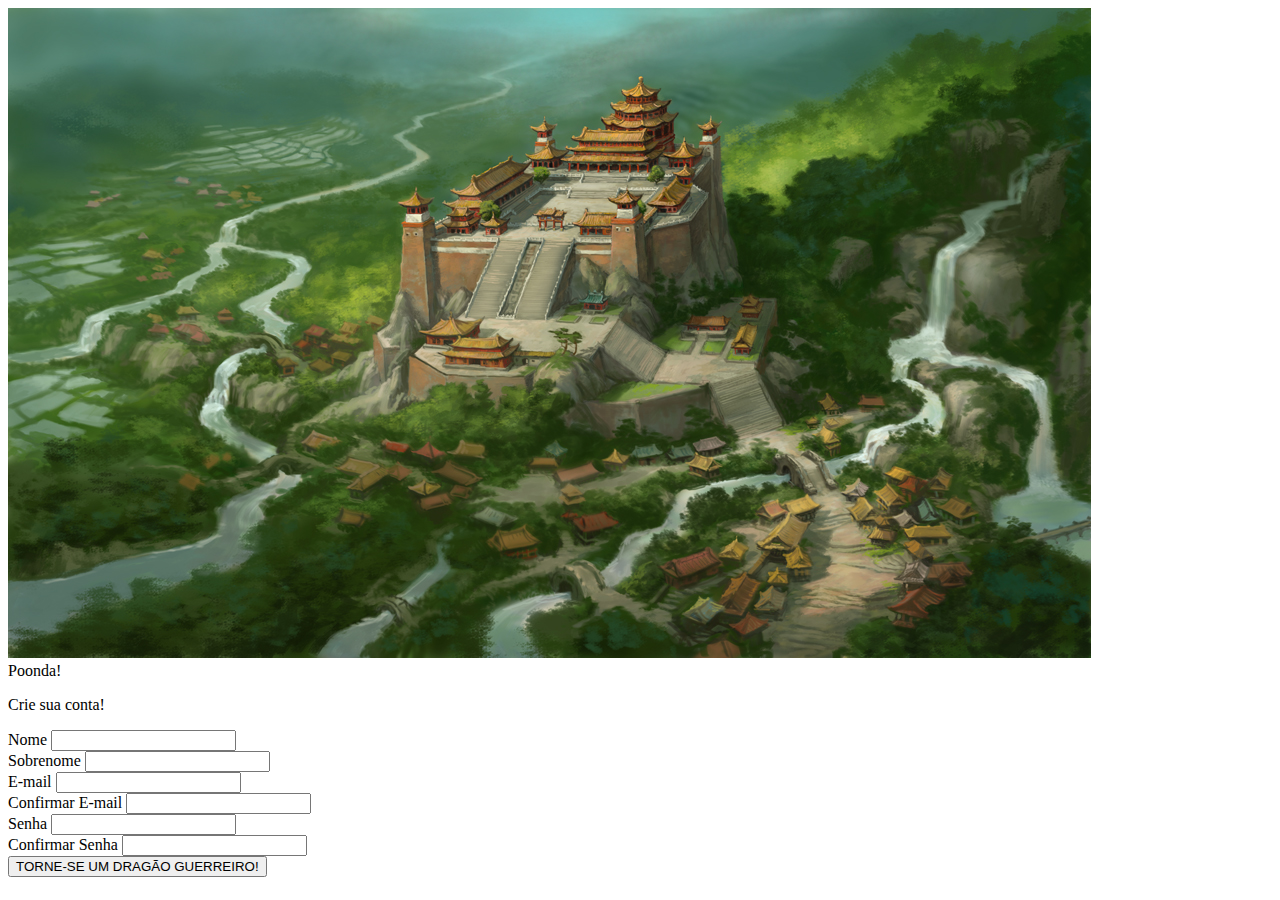
==== site/public/cadastro.html @ e6c88bd1 "Adicionando index(nao finalizado)" ====
<!DOCTYPE html>
<html lang="pt-br">

<head>
    <meta charset="UTF-8">
    <meta http-equiv="X-UA-Compatible" content="IE=edge">
    <meta name="viewport" content="width=device-width, initial-scale=1.0">

    <title>POONDA!| Cadastro</title>

    <script src="./js/funcoes.js"></script>

    <link rel="stylesheet" href="./css/style.css">
    <link rel="preconnect" href="https://fonts.gstatic.com">
    <link
        href="https://fonts.googleapis.com/css2?family=Exo+2:ital,wght@0,100;0,200;0,300;0,400;0,500;0,600;0,700;0,800;0,900;1,100;1,200;1,300;1,400;1,500;1,600;1,700;1,800;1,900&display=swap"
        rel="stylesheet">
</head>

<body>

    <img src="assets/imgs/backgroundCadastroLogin.jpg" alt="" class="background_cadastro">

    <!-- HEADER -->
    <div class="header">
        <div class="container">
            <span class="titulo">Poonda!</span>
        </div>
    </div>
    <!-- FIM DO HEADER -->


    <!-- FORMULÁRIO DE INFORMAÇÕES -->
    <div class="caixa-formulario" id="formulario_usuario" style="display: flex;">
        <div class="container">

            <p>Crie sua conta!</p>

            <div class="campo">
                <label for="nome">Nome</label>
                <input type="text" id="ipt_nome">               
            </div>
            <div class="campo">
                <label for="sobrenome">Sobrenome</label>
                <input type="text" id="ipt_sobrenome">
            </div>
            <div class="campo">
                <label for="email">E-mail</label>
                <input type="text" id="ipt_email">
            </div>
            <div class="campo">
                <label for="email">Confirmar E-mail</label>
                <input type="email" id="ipt_confirmarEmail">
            </div>
            <div class="campo2">
                <label for="password">Senha</label>
                <input type="password" id="ipt_senha">
            </div>
            <div class="campo2">
                <label for="password">Confirmar Senha</label>
                <input type="password" id="ipt_confirmacaoSenha">
            </div>
            <button class="cadastrar">TORNE-SE UM DRAGÃO GUERREIRO!</button>
        </div>  
    </div>
    <!-- FIM DO FORMULÁRIO -->

</body>

</html>

<script>
    function cadastrar() {
        aguardar();

        //Recupere o valor da nova input pelo nome do id
        // Agora vá para o método fetch logo abaixo
        var nomeVar = ipt_nome.value;
        var sobrenomeVar = ipt_sobrenome.value;
        var emailVar = ipt_email.value;
        var confirmarEmailVar = ipt_confirmarEmail.value;
        var senhaVar = ipt_senha.value;
        var confirmacaoSenhaVar = ipt_confirmarSenha.value;

        if (nomeVar == "" || sobrenomeVar == "" || emailVar == ""  || confirmarEmail == "" || senhaVar == "" || confirmacaoSenhaVar == "") {
            cardErro.style.display = "block"
            mensagem_erro.innerHTML = "Insira todos os campos para prosseguir!";

            finalizarAguardar();
            return false;
        }
        else {
            setInterval(sumirMensagem, 5000)
        }

        // Enviando o valor da nova input
        fetch("/usuarios/cadastrar", {
            method: "POST",
            headers: {
                "Content-Type": "application/json"
            },
            body: JSON.stringify({
                // crie um atributo que recebe o valor recuperado aqui
                // Agora vá para o arquivo routes/usuario.js
                nomeServer: nomeVar,
                emailServer: emailVar,
                senhaServer: senhaVar
            })
        }).then(function (resposta) {

            console.log("resposta: ", resposta);

            if (resposta.ok) {
                cardErro.style.display = "block";

                mensagem_erro.innerHTML = "Cadastro realizado com sucesso! Redirecionando para tela de Login...";

                setTimeout(() => {
                    window.location = "login.html";
                }, "2000")
                
                limparFormulario();
                finalizarAguardar();
            } else {
                throw ("Houve um erro ao tentar realizar o cadastro!");
            }
        }).catch(function (resposta) {
            console.log(`#ERRO: ${resposta}`);
            finalizarAguardar();
        });

        return false;
    }

    function sumirMensagem() {
        cardErro.style.display = "none"
    }

</script>
---- site/public/css/style.css ----
@import url('https://fonts.googleapis.com/css2?family=Barlow:ital,wght@0,100;0,200;0,300;0,400;0,500;0,600;0,700;0,800;0,900;1,100;1,200;1,300;1,400;1,500;1,600;1,700;1,800;1,900&display=swap');
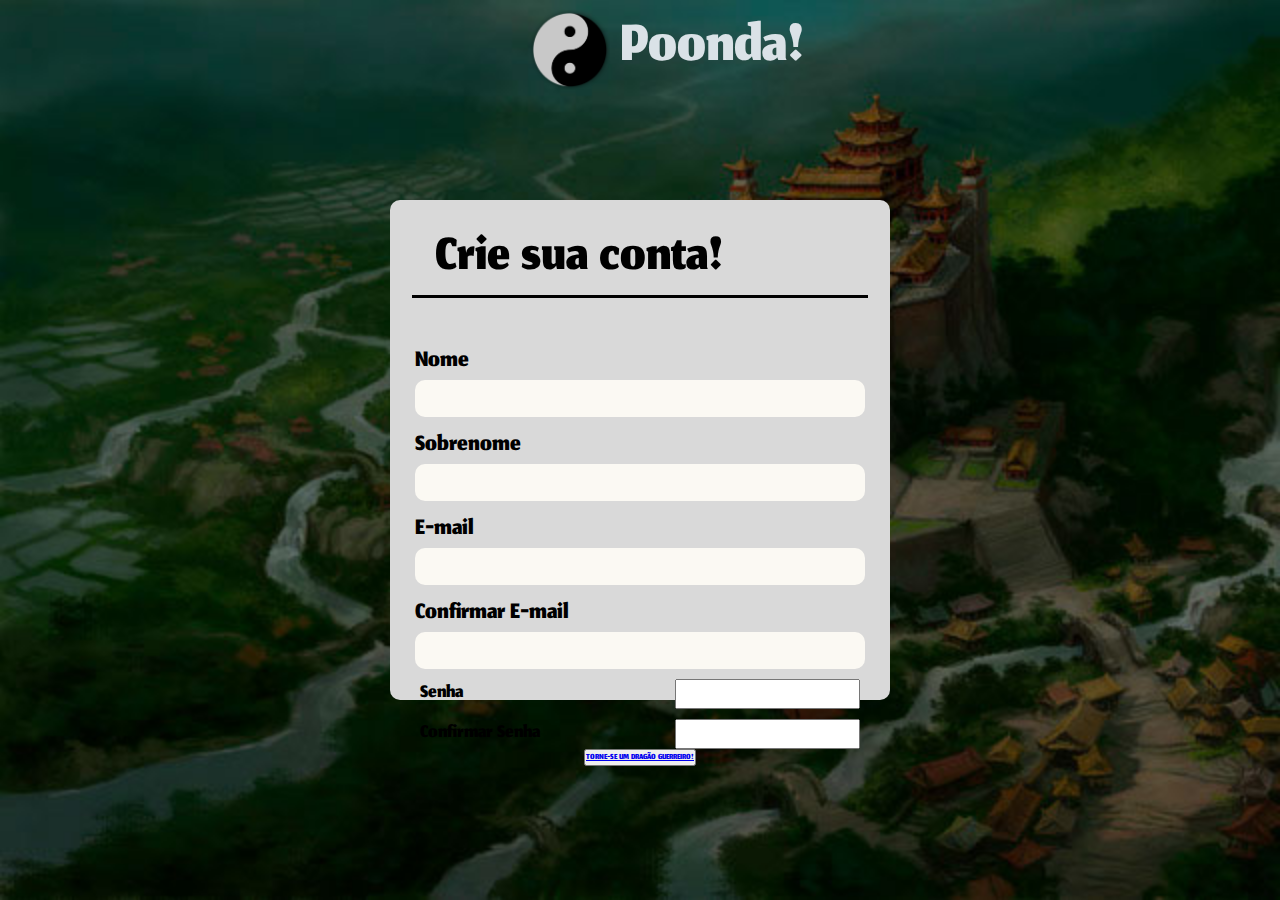
==== commit 8c371950: "Atualizando Login e criando tela de cadastro" ====
--- a/site/public/cadastro.html
+++ b/site/public/cadastro.html
@@ -10,59 +10,68 @@
 
     <script src="./js/funcoes.js"></script>
 
-    <link rel="stylesheet" href="./css/style.css">
-    <link rel="preconnect" href="https://fonts.gstatic.com">
+    <link rel="stylesheet" href="css/cadastro.css">
     <link
-        href="https://fonts.googleapis.com/css2?family=Exo+2:ital,wght@0,100;0,200;0,300;0,400;0,500;0,600;0,700;0,800;0,900;1,100;1,200;1,300;1,400;1,500;1,600;1,700;1,800;1,900&display=swap"
+        href="https://fonts.googleapis.com/css2?family=Jomhuria&display=swap"
         rel="stylesheet">
 </head>
 
 <body>
 
-    <img src="assets/imgs/backgroundCadastroLogin.jpg" alt="" class="background_cadastro">
+    <!-- <img src="assets/imgs/backgroundCadastroLogin.jpg" alt="" class="background_cadastro"> -->
 
-    <!-- HEADER -->
-    <div class="header">
-        <div class="container">
-            <span class="titulo">Poonda!</span>
+    <!-- LOGO E TITULO-->
+
+    <div class="logo">
+        <img src="assets/imgs/logoYinYang.png" alt="">
+        <p>Poonda!</p>
+    </div>
+
+    <!-- TUDO -->
+    <div class="all">
+            <!-- FORMULÁRIO DE INFORMAÇÕES -->
+            <div class="caixa-formulario">
+        
+            <div class="container">
+
+                <p>Crie sua conta!</p>
+                <span></span>
+
+                <div class="campo">
+                    <label for="ipt_nome">Nome</label>
+                    <input type="text" id="ipt_nome">               
+                </div>
+
+                <div class="campo">
+                    <label for="ipt_sobrenome">Sobrenome</label>
+                    <input type="text" id="ipt_sobrenome">
+                </div>
+
+                <div class="campo">
+                    <label for="ipt_email">E-mail</label>
+                    <input type="text" id="ipt_email">
+                </div>
+
+                <div class="campo">
+                    <label for="ipt_confirmarEmail">Confirmar E-mail</label>
+                    <input type="email" id="ipt_confirmarEmail">
+                </div>
+
+                <div class="campo2">
+                    <label for="ipt_senha">Senha</label>
+                    <input type="password" id="ipt_senha">
+                </div>
+
+                <div class="campo2">
+                    <label for="ipt_confirmacaoSenha">Confirmar Senha</label>
+                    <input type="password" id="ipt_confirmacaoSenha">
+                </div>
+                
+                <button class="cadastrar"><a href="login.html">TORNE-SE UM DRAGÃO GUERREIRO!</a></button>
+            </div>  
         </div>
     </div>
-    <!-- FIM DO HEADER -->
 
-
-    <!-- FORMULÁRIO DE INFORMAÇÕES -->
-    <div class="caixa-formulario" id="formulario_usuario" style="display: flex;">
-        <div class="container">
-
-            <p>Crie sua conta!</p>
-
-            <div class="campo">
-                <label for="nome">Nome</label>
-                <input type="text" id="ipt_nome">               
-            </div>
-            <div class="campo">
-                <label for="sobrenome">Sobrenome</label>
-                <input type="text" id="ipt_sobrenome">
-            </div>
-            <div class="campo">
-                <label for="email">E-mail</label>
-                <input type="text" id="ipt_email">
-            </div>
-            <div class="campo">
-                <label for="email">Confirmar E-mail</label>
-                <input type="email" id="ipt_confirmarEmail">
-            </div>
-            <div class="campo2">
-                <label for="password">Senha</label>
-                <input type="password" id="ipt_senha">
-            </div>
-            <div class="campo2">
-                <label for="password">Confirmar Senha</label>
-                <input type="password" id="ipt_confirmacaoSenha">
-            </div>
-            <button class="cadastrar">TORNE-SE UM DRAGÃO GUERREIRO!</button>
-        </div>  
-    </div>
     <!-- FIM DO FORMULÁRIO -->
 
 </body>
--- a/site/public/css/cadastro.css
+++ b/site/public/css/cadastro.css
@@ -0,0 +1,139 @@
+@import url('https://fonts.googleapis.com/css2?family=Jomhuria&display=swap');
+
+*{
+    margin: 0;
+    padding: 0;
+    box-sizing: border-box;
+    font-family: 'Jomhuria', sans-serif;;
+}
+
+.all {
+    display: flex;
+    justify-content: center;
+    align-items: center;
+    background-image: url(../assets/imgs/backgroundCadastroLogin.jpg);
+    height: 100vh;
+    width: 100vw;
+    background-size: cover;
+}
+
+.logo {
+    position: absolute;
+    display: flex;
+    justify-content: center;
+    align-items: center;
+    top: 5px;
+    left: 530px;
+}
+.logo img {
+    width: 80px;
+}
+
+.logo p {
+    color: #DAE2E7;
+    font-size: 90px;
+    margin-left: 10px;
+}
+
+ /* CAIXA DE FORMULÁRIO */
+.caixa-formulario {
+    display: flex;
+    flex-direction: column;
+    align-items: center;
+    height: 500px;
+    width: 500px;
+    background-color: #D9D9D9;
+    border-radius: 10px;
+}
+
+.container {
+    display: flex;
+    flex-direction: column;
+    align-items: center;
+}
+
+.container p {
+    width: 540px;
+    height: 65px;
+    margin-left: 130px;
+    margin-top: 20px;
+    font-size: 5rem;
+    margin-bottom: 40px;
+}
+.container span {
+    height: 3px;
+    width: 68%;
+    background-color: black;
+    margin-top: -30px;
+    margin-bottom: 35px;
+}
+.campo {
+    font-size: 2.3rem;
+    display: flex;
+    flex-direction: column;
+    align-items: center;
+    justify-content: flex-start;
+
+}
+
+.campo input {
+    border-radius: 10px;
+    background: #fbf9f3;
+    padding: 12px;
+    width: 450px;
+    outline: none;
+    border: none;
+}
+
+.campo label {
+    margin-top: 10px;
+    display: flex;
+    align-self: flex-start;
+}
+
+.campo2 {
+    margin-top: 10px;
+    font-size: 30px;
+    display: flex;
+    flex-direction: row;
+    justify-content: space-between;
+    width: 440px;
+}
+
+.check {
+    display: flex;
+    justify-content: center;
+    align-items: center;
+}
+
+.lembre_se {
+    font-size: 25px;
+    margin-top: 3px;
+    margin-left: 10px;
+}
+
+.esqueci_senha {
+    font-size: 25px;
+    display: flex;
+    align-self: flex-end;
+}
+
+.btn_login {
+    outline: none;
+    border: none;
+    border-radius: 10px;
+    width: 400px;
+    margin-top: 50px;
+    padding: 10px;
+    font-size: 50px;
+    background-color: #E00909;
+    color: white;
+    text-align: center;
+}
+
+.frase_criar_conta {
+    margin-top: 15px;
+    font-size: 30px;
+}
+
+/* FIM DA CAIXA DE FORMULÁRIO */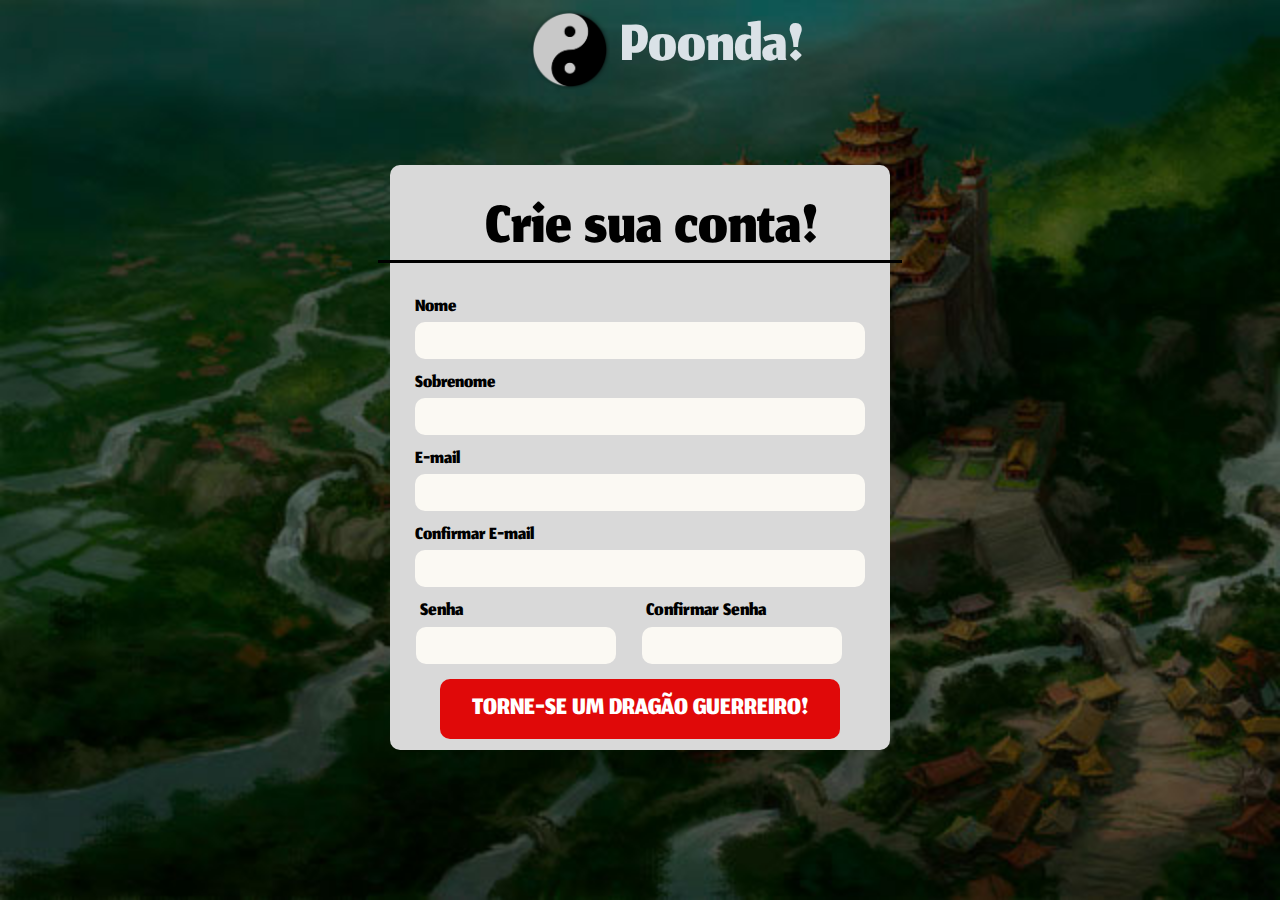
==== commit c5fec623: "Atualizando tela de login e tela de cadastro" ====
--- a/site/public/cadastro.html
+++ b/site/public/cadastro.html
@@ -57,17 +57,19 @@
                     <input type="email" id="ipt_confirmarEmail">
                 </div>
 
-                <div class="campo2">
-                    <label for="ipt_senha">Senha</label>
-                    <input type="password" id="ipt_senha">
-                </div>
+                <div class="campo_senha">
+                    <div class="campo2">
+                        <label for="ipt_senha">Senha</label>
+                        <input type="password" id="ipt_senha">
+                    </div>
 
-                <div class="campo2">
-                    <label for="ipt_confirmacaoSenha">Confirmar Senha</label>
-                    <input type="password" id="ipt_confirmacaoSenha">
+                    <div class="campo2">
+                        <label for="ipt_confirmacaoSenha">Confirmar Senha</label>
+                        <input type="password" id="ipt_confirmacaoSenha">
+                    </div>
                 </div>
                 
-                <button class="cadastrar"><a href="login.html">TORNE-SE UM DRAGÃO GUERREIRO!</a></button>
+                <button class="btn_cadastrar"><a href="login.html">TORNE-SE UM DRAGÃO GUERREIRO!</a></button>
             </div>  
         </div>
     </div>
--- a/site/public/css/cadastro.css
+++ b/site/public/css/cadastro.css
@@ -37,10 +37,11 @@
 
  /* CAIXA DE FORMULÁRIO */
 .caixa-formulario {
+    margin-top: 15px;
     display: flex;
     flex-direction: column;
     align-items: center;
-    height: 500px;
+    height: 585px;
     width: 500px;
     background-color: #D9D9D9;
     border-radius: 10px;
@@ -55,9 +56,9 @@
 .container p {
     width: 540px;
     height: 65px;
-    margin-left: 130px;
+    margin-left: 230px;
     margin-top: 20px;
-    font-size: 5rem;
+    font-size: 5.8rem;
     margin-bottom: 40px;
 }
 .container span {
@@ -65,10 +66,10 @@
     width: 68%;
     background-color: black;
     margin-top: -30px;
-    margin-bottom: 35px;
+    margin-bottom: 20px;
 }
 .campo {
-    font-size: 2.3rem;
+    font-size: 1.8rem;
     display: flex;
     flex-direction: column;
     align-items: center;
@@ -91,49 +92,49 @@
     align-self: flex-start;
 }
 
-.campo2 {
+.campo_senha {
     margin-top: 10px;
     font-size: 30px;
     display: flex;
     flex-direction: row;
     justify-content: space-between;
     width: 440px;
+
 }
 
-.check {
+.campo2 {
     display: flex;
-    justify-content: center;
-    align-items: center;
+    flex-direction: column;
+   
 }
 
-.lembre_se {
-    font-size: 25px;
-    margin-top: 3px;
-    margin-left: 10px;
+.campo2 input {
+    padding: 12px;
+    width: 200px;
+    border-radius: 10px;
+    background: #fbf9f3;
+    outline: none;
+    border: none;
+    margin-left: -4px;
+    margin-right: 30px;
 }
 
-.esqueci_senha {
-    font-size: 25px;
-    display: flex;
-    align-self: flex-end;
-}
-
-.btn_login {
+.btn_cadastrar {
     outline: none;
     border: none;
     border-radius: 10px;
     width: 400px;
-    margin-top: 50px;
+    margin-top: 15px;
     padding: 10px;
-    font-size: 50px;
+    font-size: 40px;
     background-color: #E00909;
     color: white;
     text-align: center;
 }
 
-.frase_criar_conta {
-    margin-top: 15px;
-    font-size: 30px;
+.btn_cadastrar a {
+    text-decoration: none;
+    color: #ffffff;
 }
 
 /* FIM DA CAIXA DE FORMULÁRIO */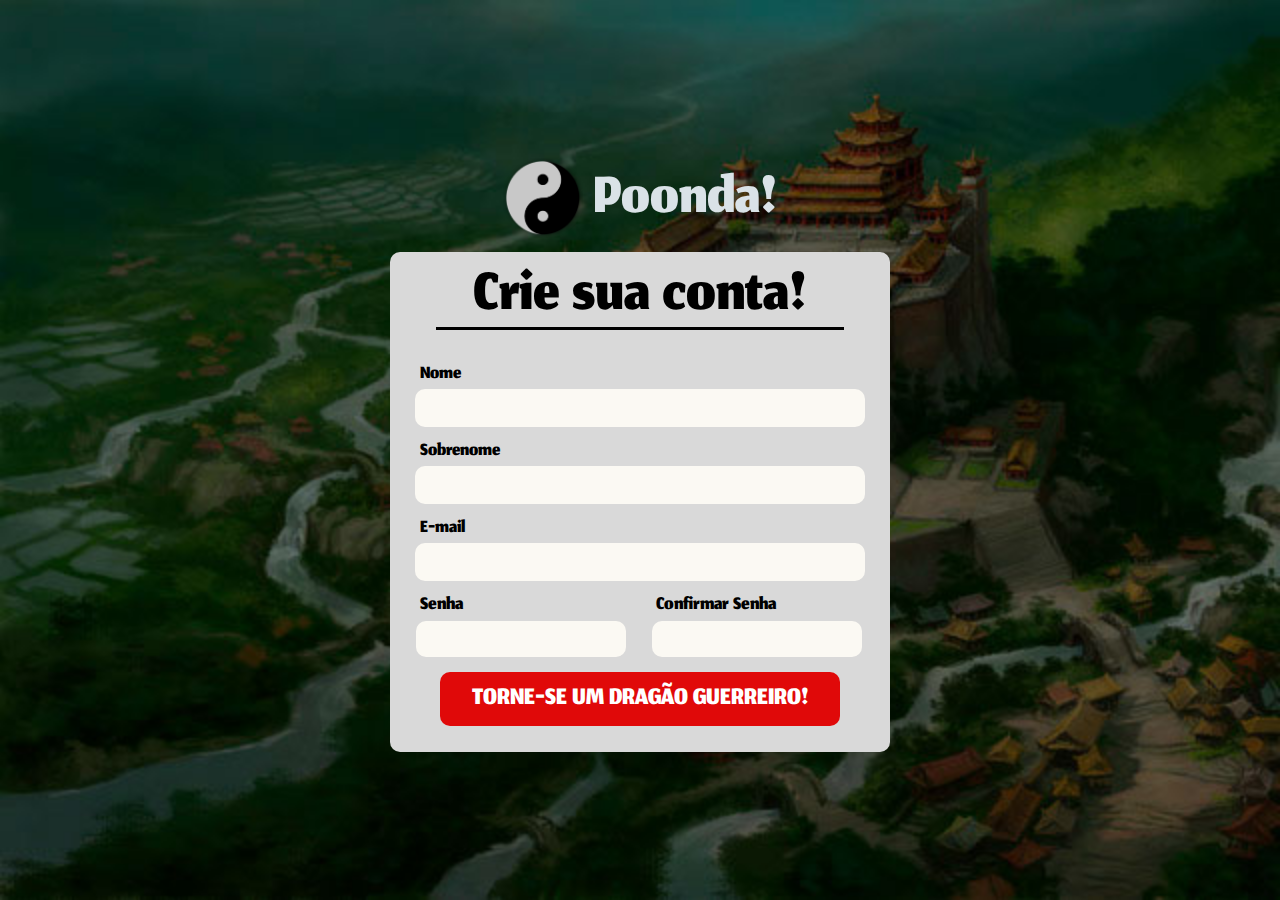
==== commit 7ad2062d: "Arrumando tela de Cadastro, Login e a tela Sobre o criador" ====
--- a/site/public/cadastro.html
+++ b/site/public/cadastro.html
@@ -7,9 +7,9 @@
     <meta name="viewport" content="width=device-width, initial-scale=1.0">
 
     <title>POONDA!| Cadastro</title>
-
+    
     <script src="./js/funcoes.js"></script>
-
+    
     <link rel="stylesheet" href="css/cadastro.css">
     <link
         href="https://fonts.googleapis.com/css2?family=Jomhuria&display=swap"
@@ -20,16 +20,20 @@
 
     <!-- <img src="assets/imgs/backgroundCadastroLogin.jpg" alt="" class="background_cadastro"> -->
 
-    <!-- LOGO E TITULO-->
-
-    <div class="logo">
-        <img src="assets/imgs/logoYinYang.png" alt="">
-        <p>Poonda!</p>
-    </div>
-
+    
+    
     <!-- TUDO -->
     <div class="all">
+        <!-- LOGO E TITULO-->
+        <div class="logo"><a href="">
+            <img src="assets/imgs/logoYinYang.png" alt="">
+                <p>Poonda!</p>
+            </a>
+        </div>
+
+        
             <!-- FORMULÁRIO DE INFORMAÇÕES -->
+
             <div class="caixa-formulario">
         
             <div class="container">
@@ -51,12 +55,7 @@
                     <label for="ipt_email">E-mail</label>
                     <input type="text" id="ipt_email">
                 </div>
-
-                <div class="campo">
-                    <label for="ipt_confirmarEmail">Confirmar E-mail</label>
-                    <input type="email" id="ipt_confirmarEmail">
-                </div>
-
+                
                 <div class="campo_senha">
                     <div class="campo2">
                         <label for="ipt_senha">Senha</label>
--- a/site/public/css/cadastro.css
+++ b/site/public/css/cadastro.css
@@ -15,16 +15,16 @@
     height: 100vh;
     width: 100vw;
     background-size: cover;
+    flex-direction: column;
 }
 
 .logo {
-    position: absolute;
     display: flex;
     justify-content: center;
     align-items: center;
-    top: 5px;
-    left: 530px;
+    margin-bottom: 5px;
 }
+
 .logo img {
     width: 80px;
 }
@@ -33,15 +33,21 @@
     color: #DAE2E7;
     font-size: 90px;
     margin-left: 10px;
+    margin-top: 8px;
+}
+
+.logo a {
+    text-decoration: none;
+    display: flex;
+    align-items: center;
 }
 
  /* CAIXA DE FORMULÁRIO */
 .caixa-formulario {
-    margin-top: 15px;
     display: flex;
     flex-direction: column;
     align-items: center;
-    height: 585px;
+    height: 500px;
     width: 500px;
     background-color: #D9D9D9;
     border-radius: 10px;
@@ -54,10 +60,11 @@
 }
 
 .container p {
-    width: 540px;
+    width: 600px;
     height: 65px;
-    margin-left: 230px;
-    margin-top: 20px;
+    display: flex;
+    flex-direction: column;
+    align-items: center;
     font-size: 5.8rem;
     margin-bottom: 40px;
 }
@@ -80,14 +87,17 @@
 .campo input {
     border-radius: 10px;
     background: #fbf9f3;
-    padding: 12px;
+    padding: 7px;
     width: 450px;
     outline: none;
     border: none;
+    font-size: 24px;
+
 }
 
 .campo label {
     margin-top: 10px;
+    margin-left: 5px;
     display: flex;
     align-self: flex-start;
 }
@@ -109,14 +119,16 @@
 }
 
 .campo2 input {
-    padding: 12px;
-    width: 200px;
+    padding: 3px;
+    width: 210px;
     border-radius: 10px;
     background: #fbf9f3;
     outline: none;
     border: none;
     margin-left: -4px;
     margin-right: 30px;
+    font-size: 30px;
+    
 }
 
 .btn_cadastrar {
@@ -125,7 +137,7 @@
     border-radius: 10px;
     width: 400px;
     margin-top: 15px;
-    padding: 10px;
+    padding: 7px;
     font-size: 40px;
     background-color: #E00909;
     color: white;
